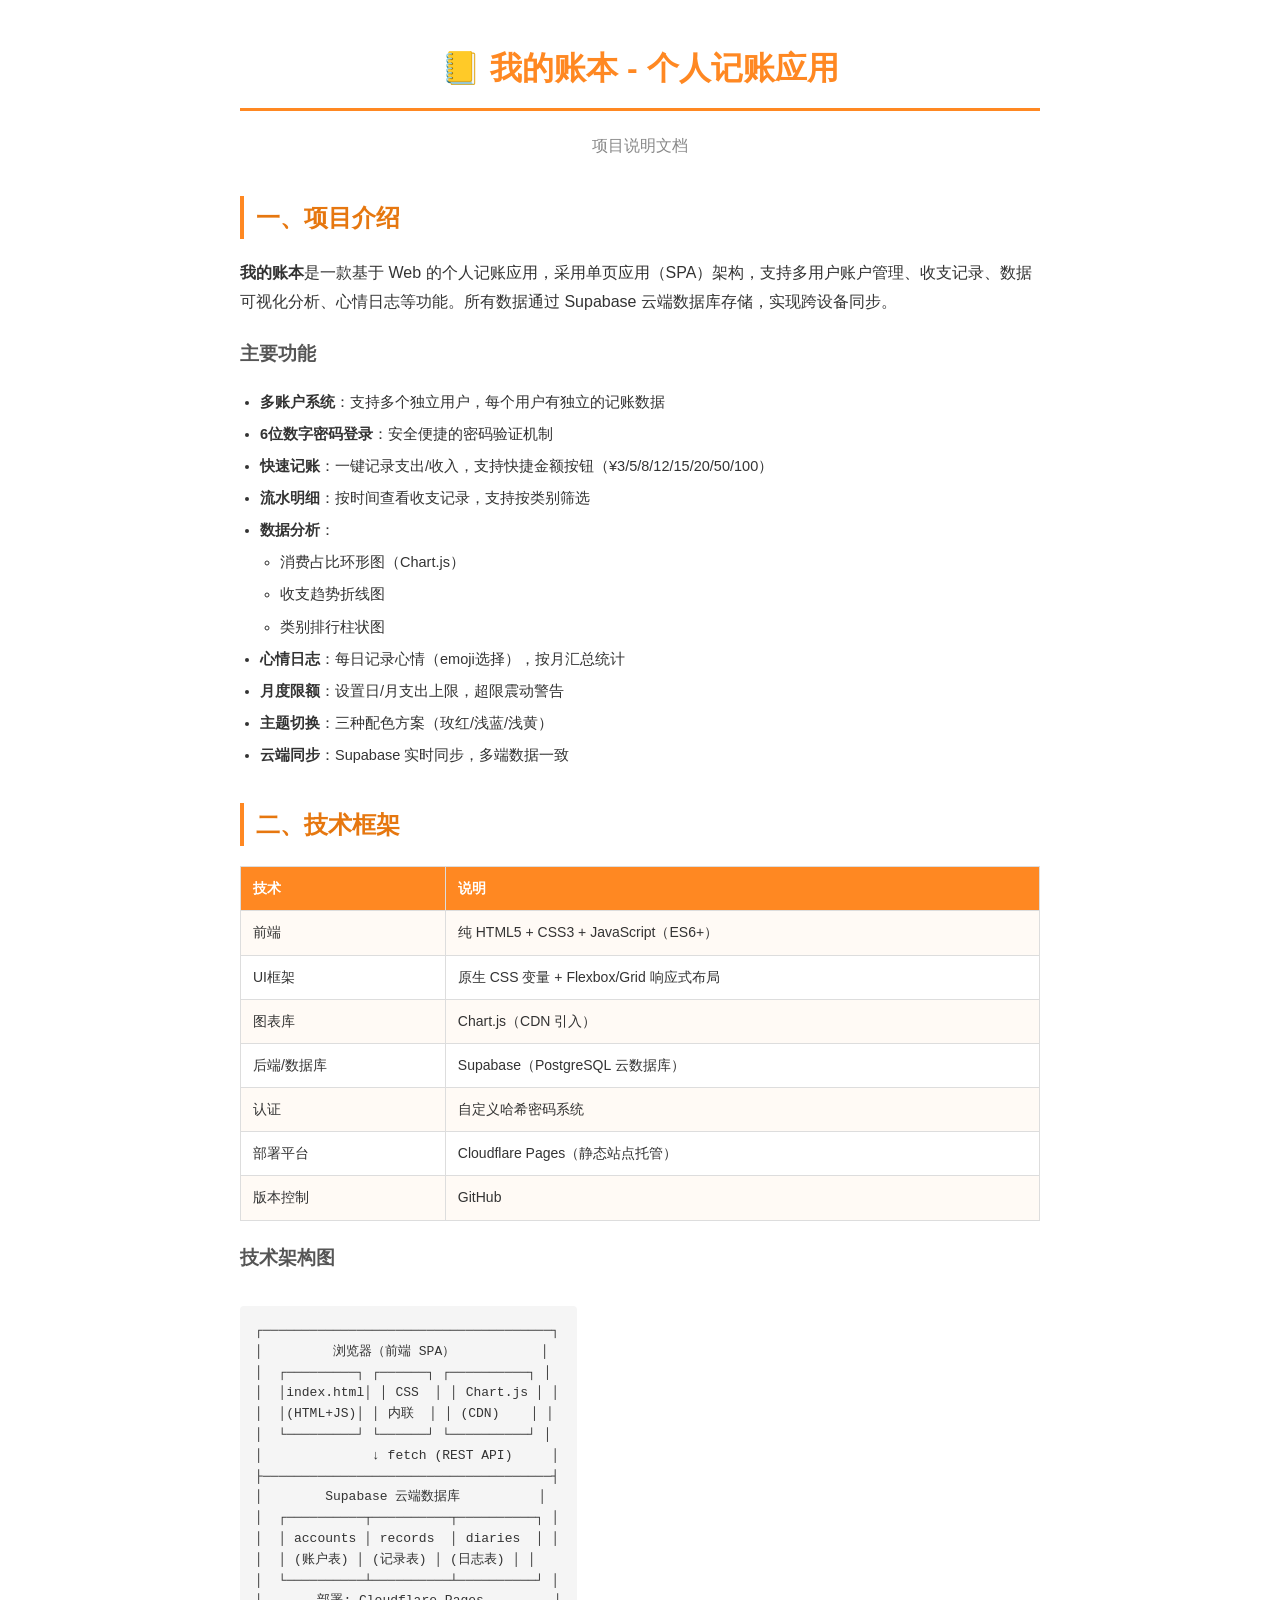
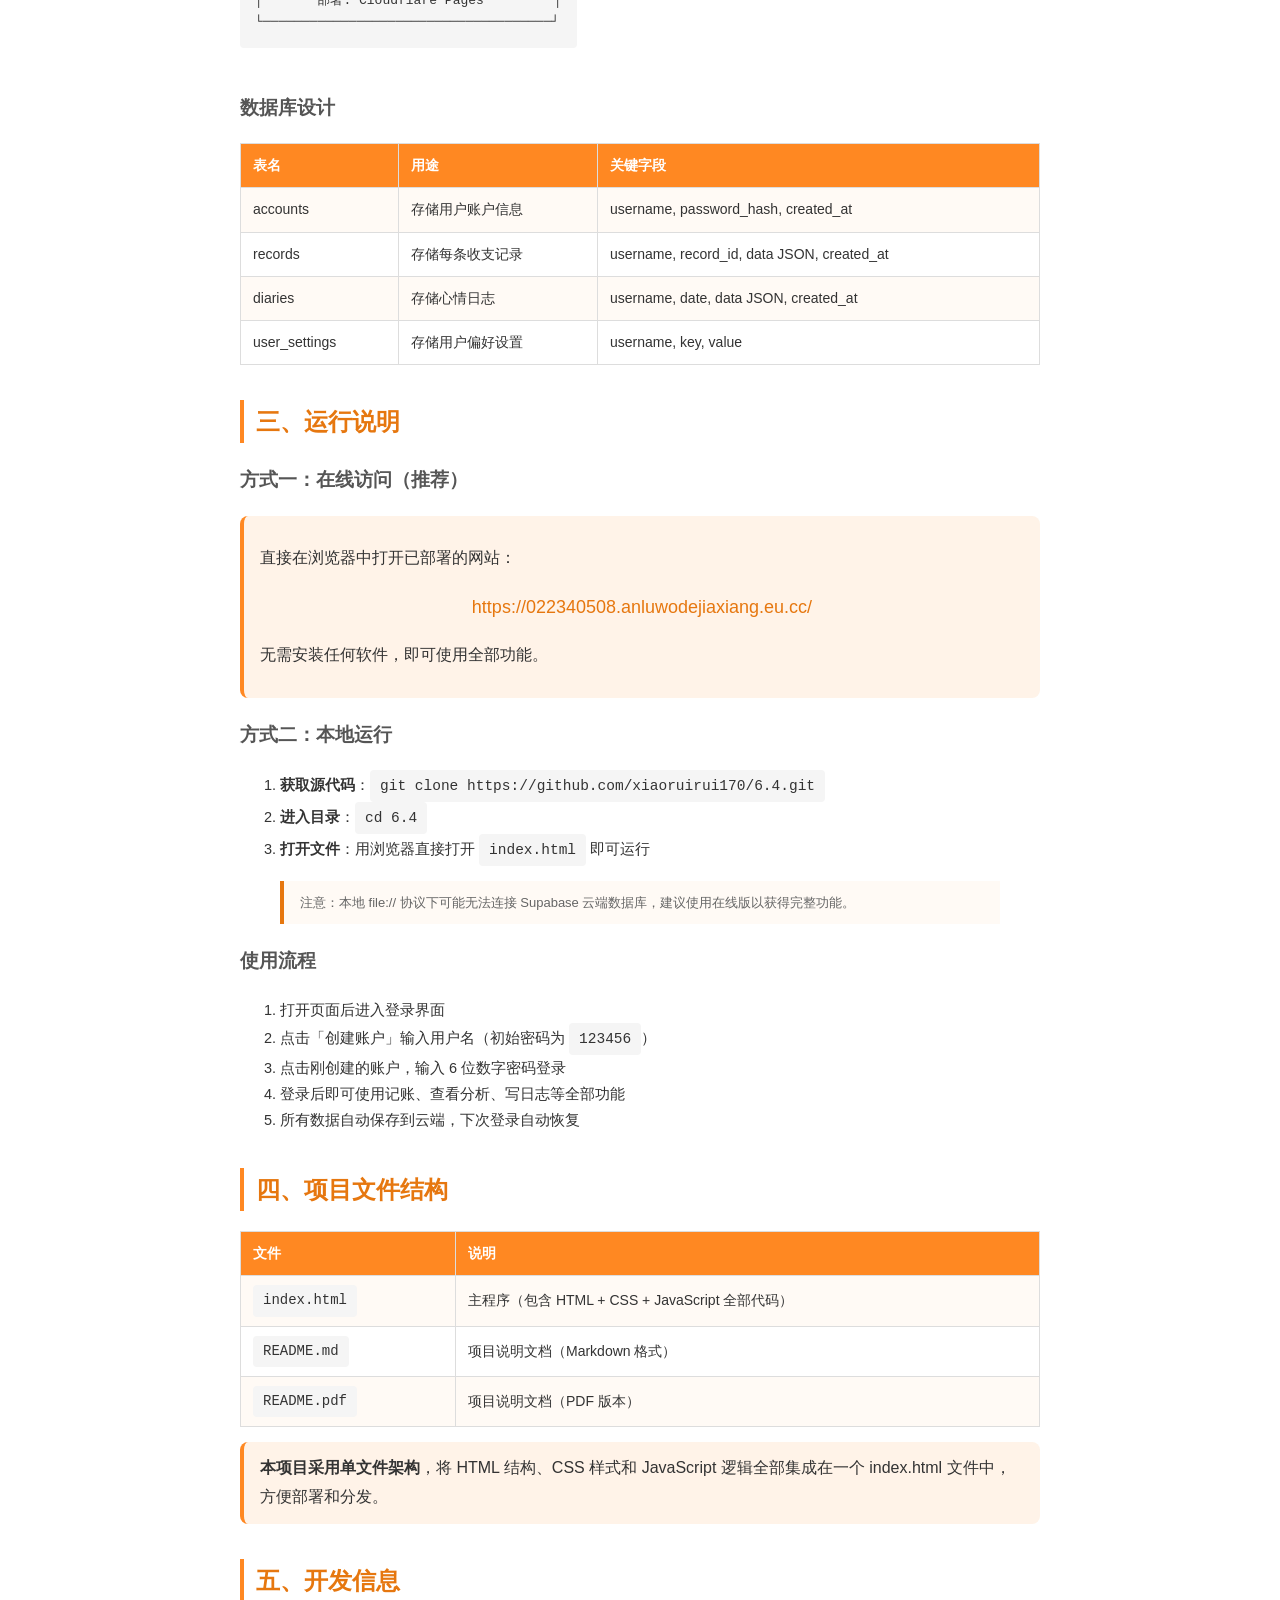
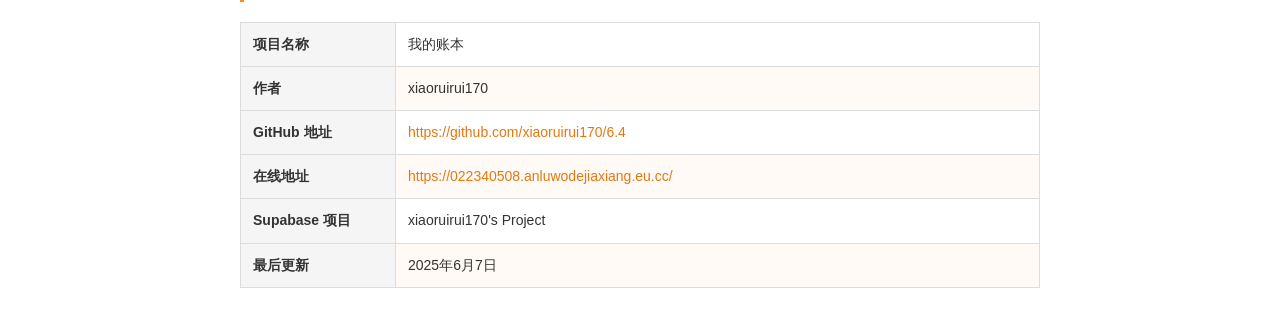
==== README_preview.html @ 7abc85e5 "添加项目说明文档（README）" ====
<!DOCTYPE html>
<html lang="zh-CN">
<head>
<meta charset="UTF-8">
<title>我的账本 - 项目说明文档</title>
<style>
body { font-family: 'Microsoft YaHei', 'PingFang SC', sans-serif; max-width: 800px; margin: 40px auto; padding: 0 30px; color: #333; line-height: 1.8; }
h1 { color: #ff8822; border-bottom: 3px solid #ff8822; padding-bottom: 10px; text-align: center; margin-top: 0; }
h2 { color: #e6770f; margin-top: 35px; border-left: 4px solid #ff8822; padding-left: 12px; }
h3 { color: #555; margin-top: 20px; }
table { width: 100%; border-collapse: collapse; margin: 15px 0; font-size: 14px; }
th, td { border: 1px solid #ddd; padding: 9px 12px; text-align: left; }
th { background: #ff8822; color: white; }
tr:nth-child(even) { background: #fffaf5; }
code, pre { background: #f5f5f5; padding: 3px 10px; border-radius: 4px; display: inline-block; max-width: 100%; box-sizing: border-box;}
pre { padding: 15px; overflow-x: auto; white-space: pre-wrap; font-size: 13px; line-height: 1.6; }
ul { padding-left: 20px; }
ul li { margin: 6px 0; font-size: 14.5px; }
a { color: #e6770f; text-decoration: none; }
a:hover { text-decoration: underline; }
.info-table td:first-child { background: #f5f5f5; width: 130px; font-weight: bold; }
.highlight { background: #fff3e8; padding: 12px 16px; border-radius: 8px; border-left: 4px solid #ff8822; margin: 15px 0; }
@media print {
    body { margin: 0; padding: 20px; }
    h2 { page-break-after: avoid; }
    table, pre, .highlight { page-break-inside: avoid; }
}
</style>
</head>
<body>

<h1>📒 我的账本 - 个人记账应用</h1>
<div style="text-align:center;color:#888;margin-bottom:30px;">项目说明文档</div>

<h2>一、项目介绍</h2>

<p><b>我的账本</b>是一款基于 Web 的个人记账应用，采用单页应用（SPA）架构，支持多用户账户管理、收支记录、数据可视化分析、心情日志等功能。所有数据通过 Supabase 云端数据库存储，实现跨设备同步。</p>

<h3>主要功能</h3>
<ul>
<li><b>多账户系统</b>：支持多个独立用户，每个用户有独立的记账数据</li>
<li><b>6位数字密码登录</b>：安全便捷的密码验证机制</li>
<li><b>快速记账</b>：一键记录支出/收入，支持快捷金额按钮（¥3/5/8/12/15/20/50/100）</li>
<li><b>流水明细</b>：按时间查看收支记录，支持按类别筛选</li>
<li><b>数据分析</b>：
    <ul>
    <li>消费占比环形图（Chart.js）</li>
    <li>收支趋势折线图</li>
    <li>类别排行柱状图</li>
    </ul>
</li>
<li><b>心情日志</b>：每日记录心情（emoji选择），按月汇总统计</li>
<li><b>月度限额</b>：设置日/月支出上限，超限震动警告</li>
<li><b>主题切换</b>：三种配色方案（玫红/浅蓝/浅黄）</li>
<li><b>云端同步</b>：Supabase 实时同步，多端数据一致</li>
</ul>

<h2>二、技术框架</h2>

<table>
<tr><th>技术</th><th>说明</th></tr>
<tr><td>前端</td><td>纯 HTML5 + CSS3 + JavaScript（ES6+）</td></tr>
<tr><td>UI框架</td><td>原生 CSS 变量 + Flexbox/Grid 响应式布局</td></tr>
<tr><td>图表库</td><td>Chart.js（CDN 引入）</td></tr>
<tr><td>后端/数据库</td><td>Supabase（PostgreSQL 云数据库）</td></tr>
<tr><td>认证</td><td>自定义哈希密码系统</td></tr>
<tr><td>部署平台</td><td>Cloudflare Pages（静态站点托管）</td></tr>
<tr><td>版本控制</td><td>GitHub</td></tr>
</table>

<h3>技术架构图</h3>
<pre>
┌─────────────────────────────────────┐
│         浏览器（前端 SPA）           │
│  ┌─────────┐ ┌──────┐ ┌──────────┐ │
│  │index.html│ │ CSS  │ │ Chart.js │ │
│  │(HTML+JS)│ │ 内联  │ │ (CDN)    │ │
│  └─────────┘ └──────┘ └──────────┘ │
│              ↓ fetch (REST API)     │
├─────────────────────────────────────┤
│        Supabase 云端数据库          │
│  ┌──────────┬──────────┬──────────┐ │
│  │ accounts │ records  │ diaries  │ │
│  │ (账户表) │ (记录表) │ (日志表) │ │
│  └──────────┴──────────┴──────────┘ │
│       部署: Cloudflare Pages         │
└─────────────────────────────────────┘
</pre>

<h3>数据库设计</h3>
<table>
<tr><th>表名</th><th>用途</th><th>关键字段</th></tr>
<tr><td>accounts</td><td>存储用户账户信息</td><td>username, password_hash, created_at</td></tr>
<tr><td>records</td><td>存储每条收支记录</td><td>username, record_id, data JSON, created_at</td></tr>
<tr><td>diaries</td><td>存储心情日志</td><td>username, date, data JSON, created_at</td></tr>
<tr><td>user_settings</td><td>存储用户偏好设置</td><td>username, key, value</td></tr>
</table>

<h2>三、运行说明</h2>

<h3>方式一：在线访问（推荐）</h3>
<div class="highlight">
<p>直接在浏览器中打开已部署的网站：</p>
<p style="font-size:18px;text-align:center;"><a href="https://022340508.anluwodejiaxiang.eu.cc/">https://022340508.anluwodejiaxiang.eu.cc/</a></p>
<p>无需安装任何软件，即可使用全部功能。</p>
</div>

<h3>方式二：本地运行</h3>
<ol style="font-size:14.5px;">
<li><b>获取源代码</b>：<code>git clone https://github.com/xiaoruirui170/6.4.git</code></li>
<li><b>进入目录</b>：<code>cd 6.4</code></li>
<li><b>打开文件</b>：用浏览器直接打开 <code>index.html</code> 即可运行</li>
</ol>
<blockquote style="background:#fffaf5;border-left:4px solid #e6770f;padding:10px 16px;color:#666;font-size:13px;">
注意：本地 file:// 协议下可能无法连接 Supabase 云端数据库，建议使用在线版以获得完整功能。
</blockquote>

<h3>使用流程</h3>
<ol style="font-size:14.5px;">
<li>打开页面后进入登录界面</li>
<li>点击「创建账户」输入用户名（初始密码为 <code>123456</code>）</li>
<li>点击刚创建的账户，输入 6 位数字密码登录</li>
<li>登录后即可使用记账、查看分析、写日志等全部功能</li>
<li>所有数据自动保存到云端，下次登录自动恢复</li>
</ol>

<h2>四、项目文件结构</h2>
<table>
<tr><th>文件</th><th>说明</th></tr>
<tr><td><code>index.html</code></td><td>主程序（包含 HTML + CSS + JavaScript 全部代码）</td></tr>
<tr><td><code>README.md</code></td><td>项目说明文档（Markdown 格式）</td></tr>
<tr><td><code>README.pdf</code></td><td>项目说明文档（PDF 版本）</td></tr>
</table>

<div class="highlight" style="margin-top:15px;">
<b>本项目采用单文件架构</b>，将 HTML 结构、CSS 样式和 JavaScript 逻辑全部集成在一个 index.html 文件中，方便部署和分发。
</div>

<h2>五、开发信息</h2>
<table class="info-table">
<tr><td>项目名称</td><td>我的账本</td></tr>
<tr><td>作者</td><td>xiaoruirui170</td></tr>
<tr><td>GitHub 地址</td><td><a href="https://github.com/xiaoruirui170/6.4">https://github.com/xiaoruirui170/6.4</a></td></tr>
<tr><td>在线地址</td><td><a href="https://022340508.anluwodejiaxiang.eu.cc/">https://022340508.anluwodejiaxiang.eu.cc/</a></td></tr>
<tr><td>Supabase 项目</td><td>xiaoruirui170's Project</td></tr>
<tr><td>最后更新</td><td>2025年6月7日</td></tr>
</table>

</body>
</html>
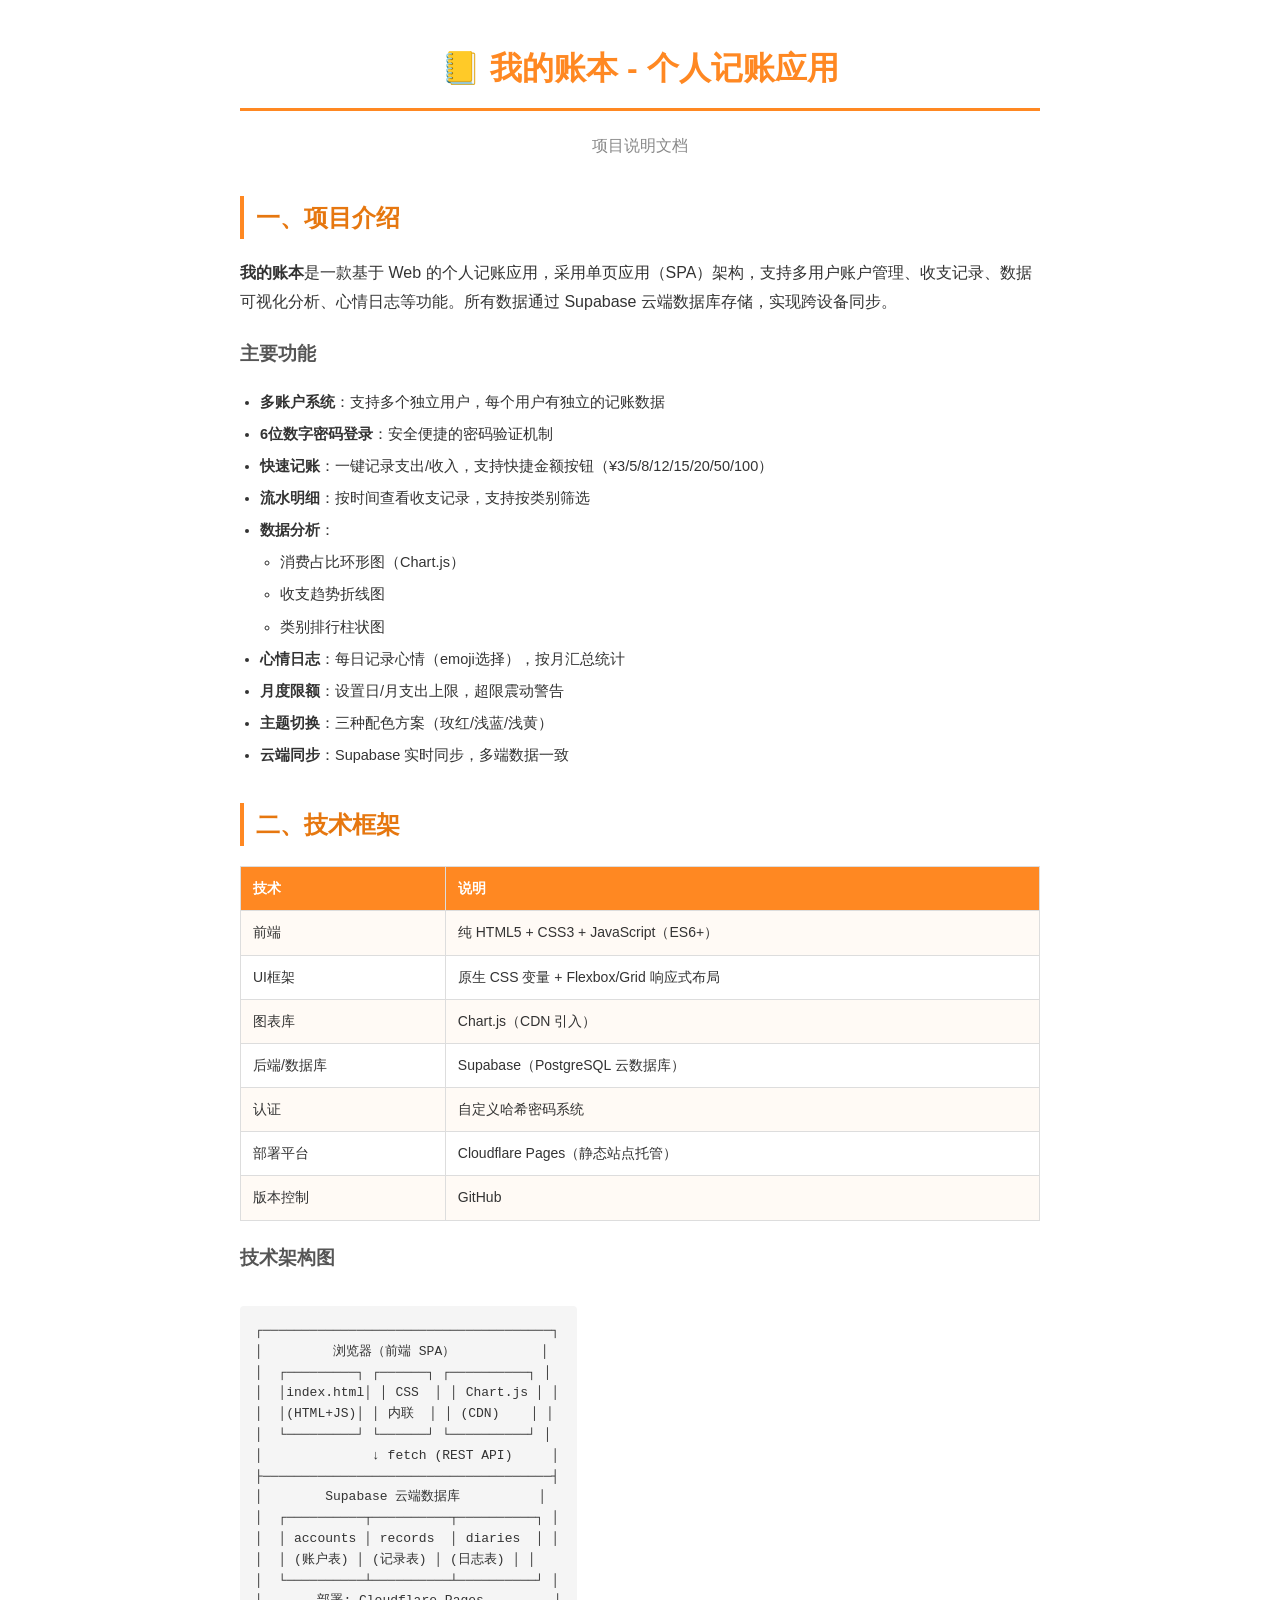
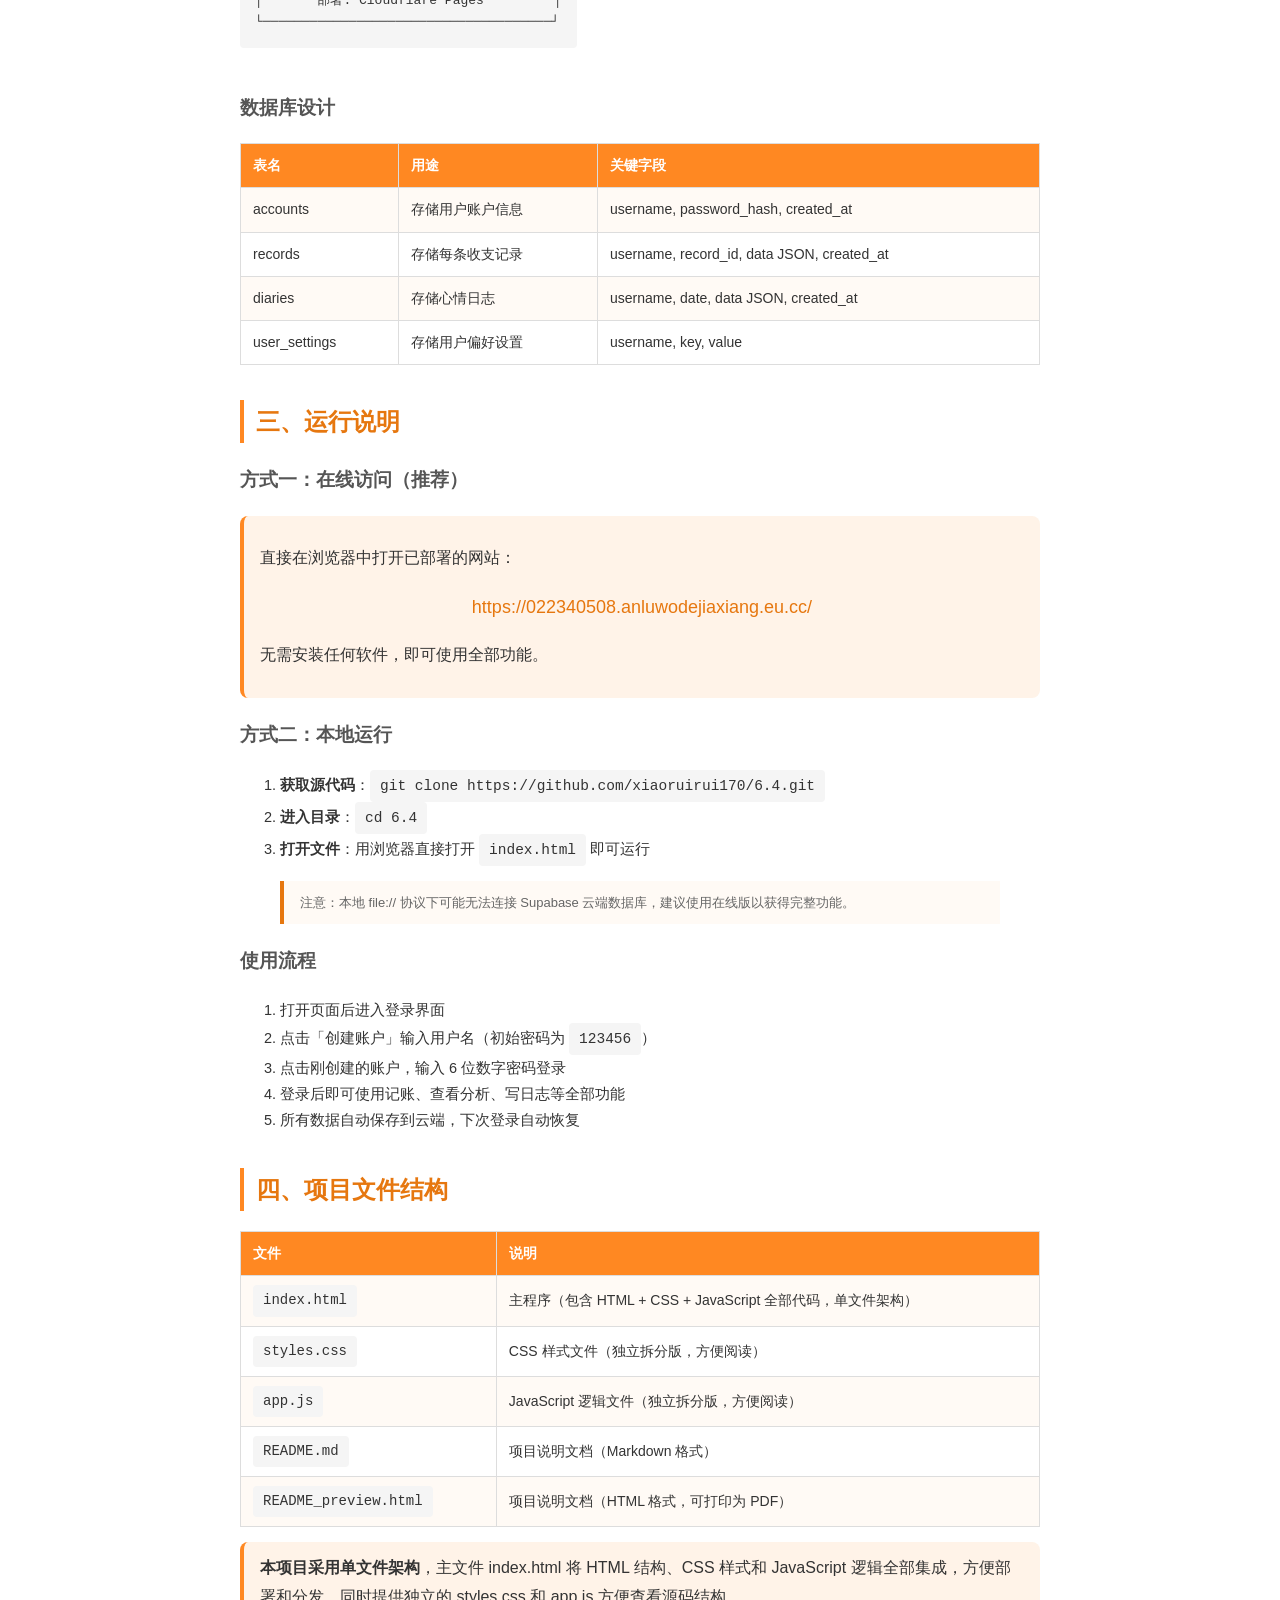
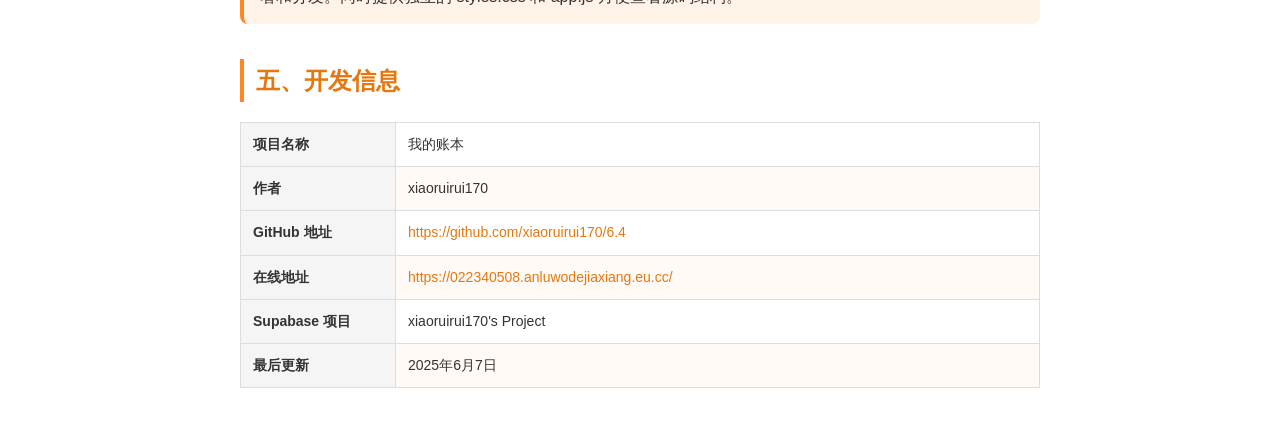
==== commit 50f2c396: "v6: 重构认证系统 - 邮箱登录(Supabase Auth) + user_id 替换 username + 移除旧登录/密码系统" ====
--- a/README_preview.html
+++ b/README_preview.html
@@ -127,13 +127,15 @@
 <h2>四、项目文件结构</h2>
 <table>
 <tr><th>文件</th><th>说明</th></tr>
-<tr><td><code>index.html</code></td><td>主程序（包含 HTML + CSS + JavaScript 全部代码）</td></tr>
+<tr><td><code>index.html</code></td><td>主程序（包含 HTML + CSS + JavaScript 全部代码，单文件架构）</td></tr>
+<tr><td><code>styles.css</code></td><td>CSS 样式文件（独立拆分版，方便阅读）</td></tr>
+<tr><td><code>app.js</code></td><td>JavaScript 逻辑文件（独立拆分版，方便阅读）</td></tr>
 <tr><td><code>README.md</code></td><td>项目说明文档（Markdown 格式）</td></tr>
-<tr><td><code>README.pdf</code></td><td>项目说明文档（PDF 版本）</td></tr>
+<tr><td><code>README_preview.html</code></td><td>项目说明文档（HTML 格式，可打印为 PDF）</td></tr>
 </table>
 
 <div class="highlight" style="margin-top:15px;">
-<b>本项目采用单文件架构</b>，将 HTML 结构、CSS 样式和 JavaScript 逻辑全部集成在一个 index.html 文件中，方便部署和分发。
+<b>本项目采用单文件架构</b>，主文件 index.html 将 HTML 结构、CSS 样式和 JavaScript 逻辑全部集成，方便部署和分发。同时提供独立的 styles.css 和 app.js 方便查看源码结构。
 </div>
 
 <h2>五、开发信息</h2>
